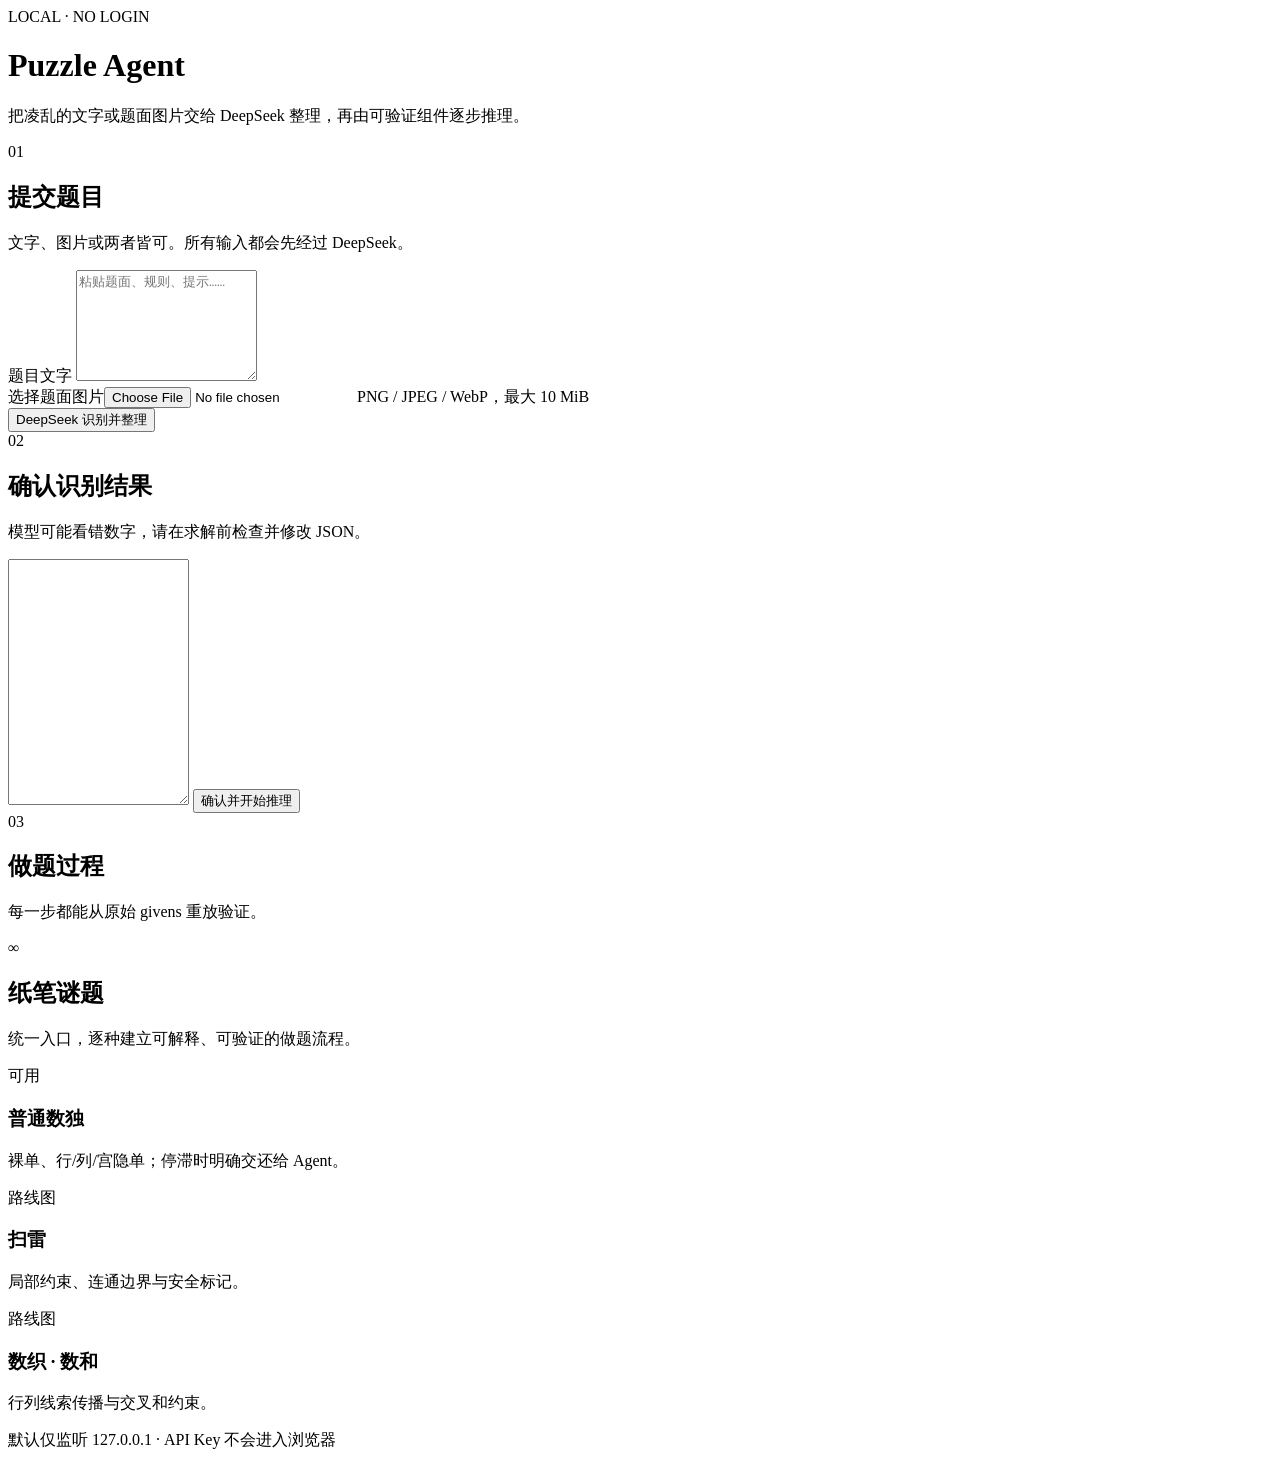
==== src/puzzle_agent/web/static/index.html @ b17a1d22 "feat: add local puzzle web and replayable sudoku" ====
<!doctype html>
<html lang="zh-CN">
<head>
  <meta charset="utf-8">
  <meta name="viewport" content="width=device-width, initial-scale=1">
  <title>Puzzle Agent · 本地解谜台</title>
  <link rel="stylesheet" href="/static/styles.css">
</head>
<body>
  <header class="hero">
    <div><span class="eyebrow">LOCAL · NO LOGIN</span><h1>Puzzle Agent</h1></div>
    <p>把凌乱的文字或题面图片交给 DeepSeek 整理，再由可验证组件逐步推理。</p>
  </header>
  <main>
    <section class="panel intake-panel">
      <div class="section-title"><span>01</span><div><h2>提交题目</h2><p>文字、图片或两者皆可。所有输入都会先经过 DeepSeek。</p></div></div>
      <label for="puzzle-text">题目文字</label>
      <textarea id="puzzle-text" rows="7" placeholder="粘贴题面、规则、提示……"></textarea>
      <div class="file-row"><label class="file-button">选择题面图片<input id="puzzle-image" type="file" accept="image/png,image/jpeg,image/webp"></label><span id="file-name">PNG / JPEG / WebP，最大 10 MiB</span></div>
      <button id="normalize" class="primary">DeepSeek 识别并整理</button>
      <div id="progress" class="progress" aria-live="polite"></div>
    </section>

    <section id="preview" class="panel hidden">
      <div class="section-title"><span>02</span><div><h2>确认识别结果</h2><p>模型可能看错数字，请在求解前检查并修改 JSON。</p></div></div>
      <div id="meta" class="meta"></div>
      <textarea id="canonical" rows="16" spellcheck="false"></textarea>
      <button id="confirm" class="primary">确认并开始推理</button>
    </section>

    <section id="result" class="panel hidden">
      <div class="section-title"><span>03</span><div><h2>做题过程</h2><p>每一步都能从原始 givens 重放验证。</p></div></div>
      <div id="status" class="status"></div><div id="grid" class="sudoku-grid"></div><ol id="trace" class="trace"></ol>
    </section>

    <section class="paper-section">
      <div class="section-title"><span>∞</span><div><h2>纸笔谜题</h2><p>统一入口，逐种建立可解释、可验证的做题流程。</p></div></div>
      <div class="cards">
        <article class="puzzle-card enabled"><div class="badge">可用</div><h3>普通数独</h3><p>裸单、行/列/宫隐单；停滞时明确交还给 Agent。</p></article>
        <article class="puzzle-card"><div class="badge">路线图</div><h3>扫雷</h3><p>局部约束、连通边界与安全标记。</p></article>
        <article class="puzzle-card"><div class="badge">路线图</div><h3>数织 · 数和</h3><p>行列线索传播与交叉和约束。</p></article>
      </div>
    </section>
  </main>
  <footer>默认仅监听 127.0.0.1 · API Key 不会进入浏览器</footer>
  <script src="/static/app.js" defer></script>
</body>
</html>
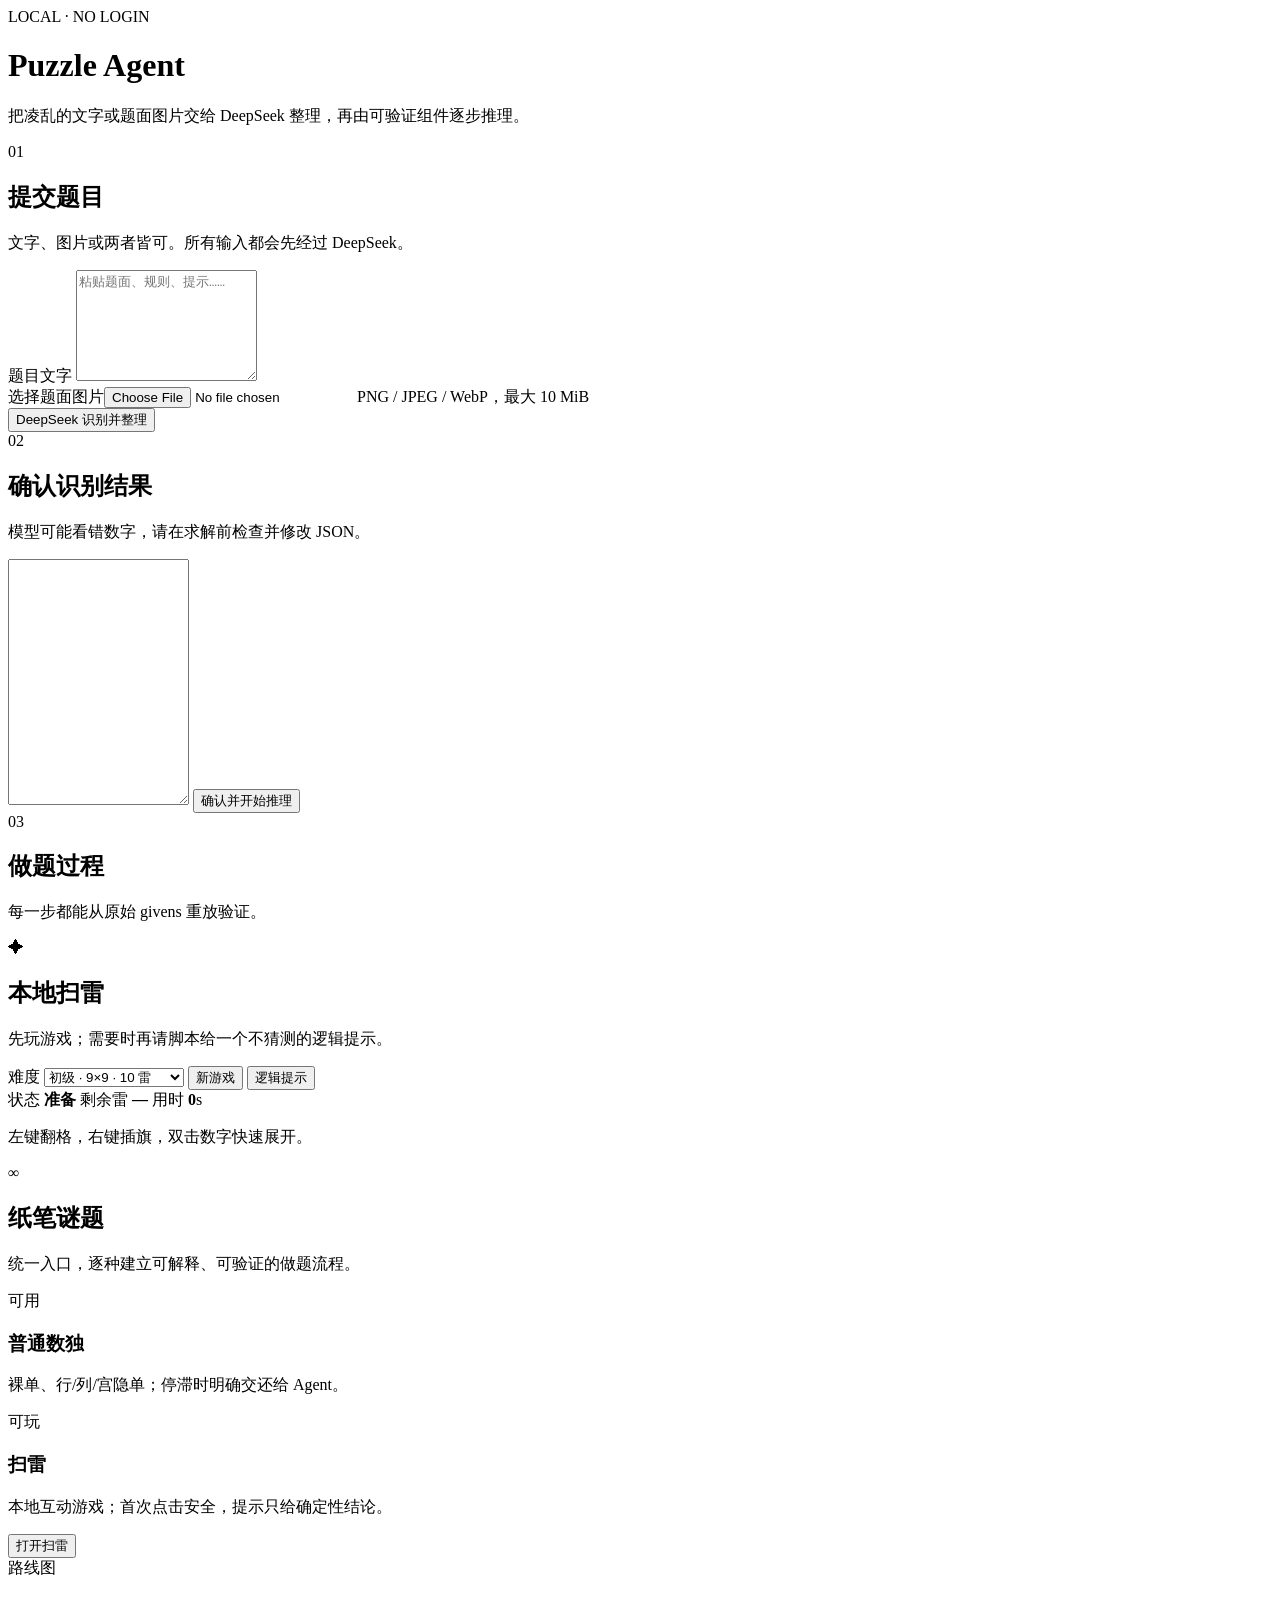
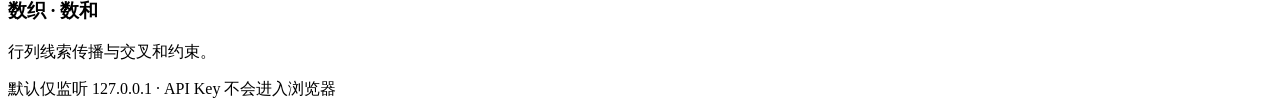
==== commit db773c30: "feat: add interactive local minesweeper" ====
--- a/src/puzzle_agent/web/static/index.html
+++ b/src/puzzle_agent/web/static/index.html
@@ -33,11 +33,32 @@
       <div id="status" class="status"></div><div id="grid" class="sudoku-grid"></div><ol id="trace" class="trace"></ol>
     </section>
 
+    <section id="minesweeper-game" class="panel hidden" aria-labelledby="minesweeper-title">
+      <div class="section-title"><span>✦</span><div><h2 id="minesweeper-title">本地扫雷</h2><p>先玩游戏；需要时再请脚本给一个不猜测的逻辑提示。</p></div></div>
+      <div class="mine-toolbar">
+        <label for="mine-difficulty">难度</label>
+        <select id="mine-difficulty">
+          <option value="beginner">初级 · 9×9 · 10 雷</option>
+          <option value="intermediate">中级 · 16×16 · 40 雷</option>
+          <option value="expert">高级 · 16×30 · 99 雷</option>
+        </select>
+        <button id="mine-new" class="primary">新游戏</button>
+        <button id="mine-hint">逻辑提示</button>
+      </div>
+      <div class="mine-stats" aria-live="polite">
+        <span>状态 <strong id="mine-status">准备</strong></span>
+        <span>剩余雷 <strong id="mine-remaining">—</strong></span>
+        <span>用时 <strong id="mine-time">0</strong>s</span>
+      </div>
+      <p id="mine-message" class="mine-message">左键翻格，右键插旗，双击数字快速展开。</p>
+      <div class="mine-board-wrap"><div id="mine-board" class="mine-board" role="grid" aria-label="扫雷棋盘"></div></div>
+    </section>
+
     <section class="paper-section">
       <div class="section-title"><span>∞</span><div><h2>纸笔谜题</h2><p>统一入口，逐种建立可解释、可验证的做题流程。</p></div></div>
       <div class="cards">
         <article class="puzzle-card enabled"><div class="badge">可用</div><h3>普通数独</h3><p>裸单、行/列/宫隐单；停滞时明确交还给 Agent。</p></article>
-        <article class="puzzle-card"><div class="badge">路线图</div><h3>扫雷</h3><p>局部约束、连通边界与安全标记。</p></article>
+        <article class="puzzle-card enabled"><div class="badge">可玩</div><h3>扫雷</h3><p>本地互动游戏；首次点击安全，提示只给确定性结论。</p><button id="open-minesweeper">打开扫雷</button></article>
         <article class="puzzle-card"><div class="badge">路线图</div><h3>数织 · 数和</h3><p>行列线索传播与交叉和约束。</p></article>
       </div>
     </section>
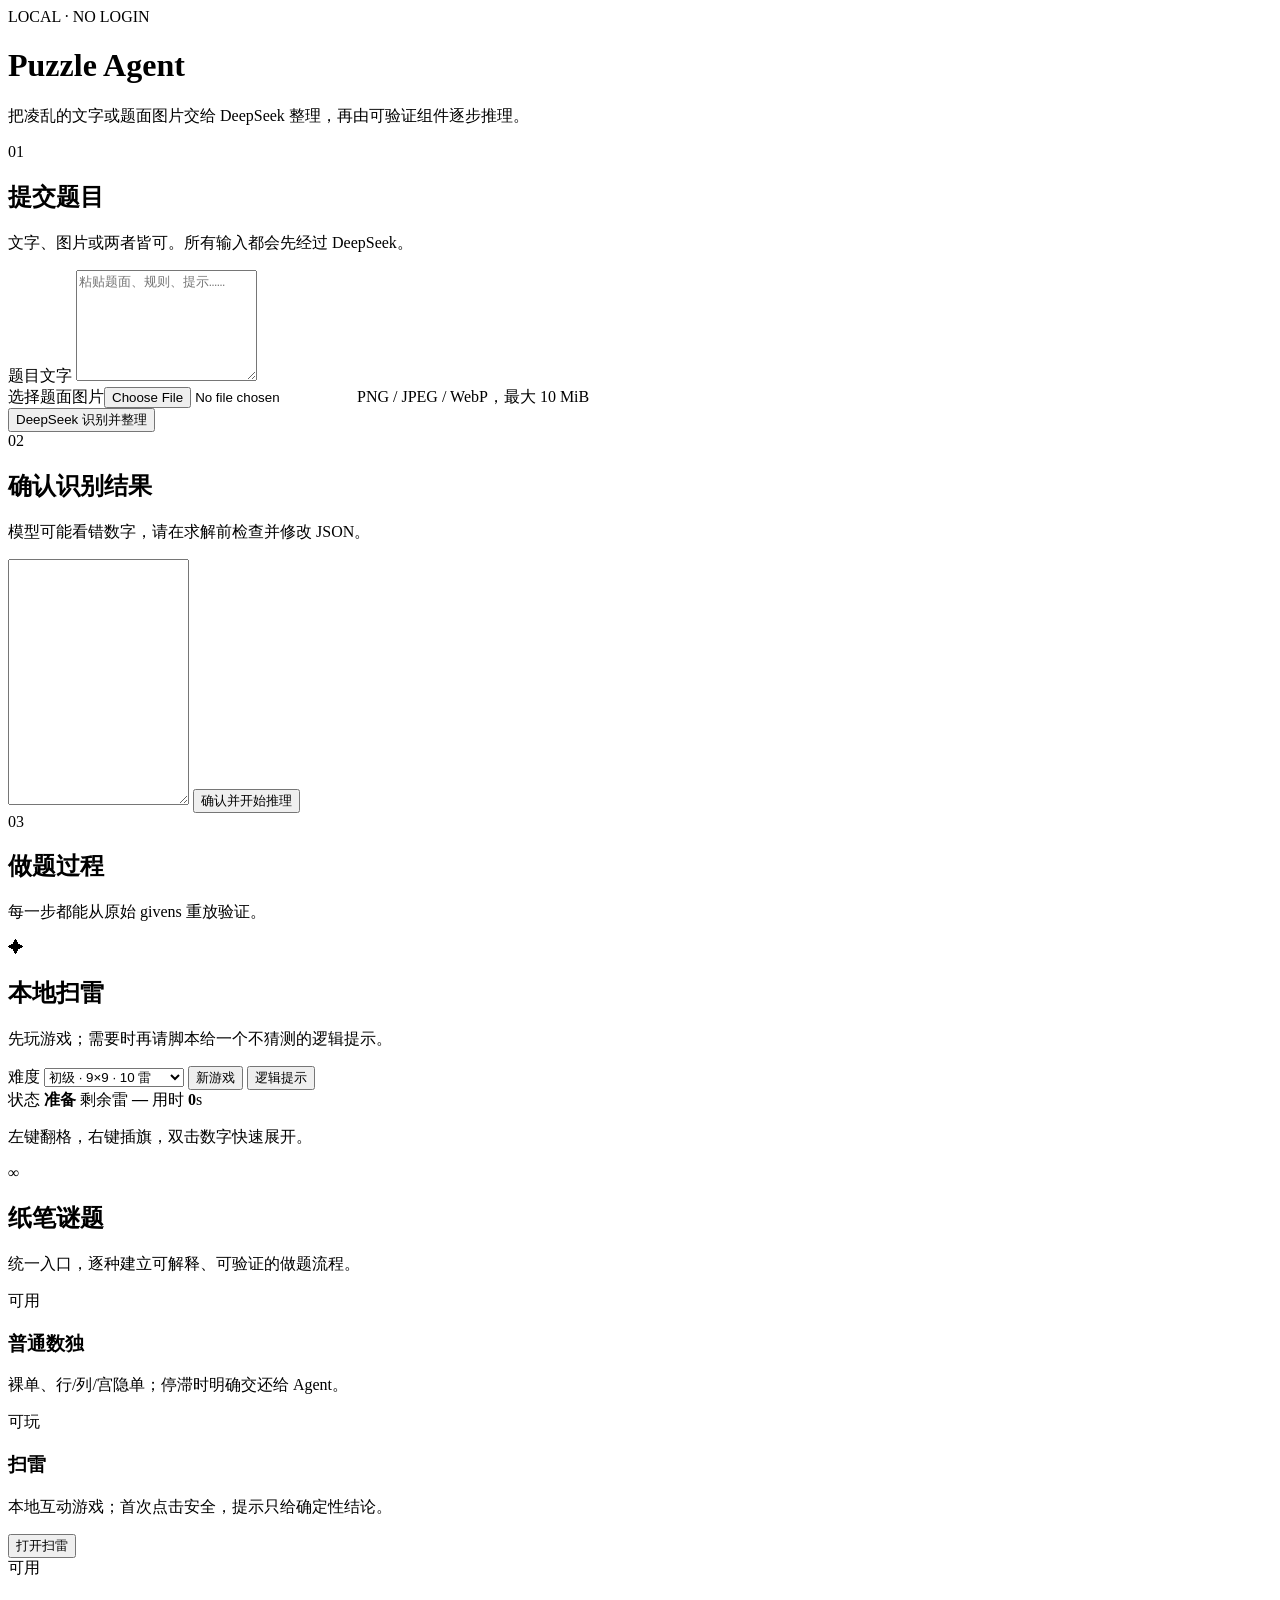
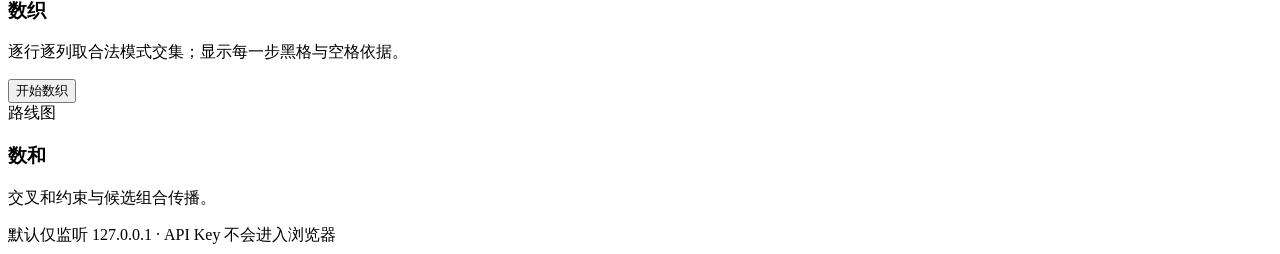
==== commit 271d302d: "feat(P0008): add replayable nonogram deduction" ====
--- a/src/puzzle_agent/web/static/index.html
+++ b/src/puzzle_agent/web/static/index.html
@@ -30,7 +30,7 @@
 
     <section id="result" class="panel hidden">
       <div class="section-title"><span>03</span><div><h2>做题过程</h2><p>每一步都能从原始 givens 重放验证。</p></div></div>
-      <div id="status" class="status"></div><div id="grid" class="sudoku-grid"></div><ol id="trace" class="trace"></ol>
+      <div id="status" class="status"></div><div id="grid" class="sudoku-grid"></div><div id="nonogram-grid" class="nonogram-grid hidden" role="grid" aria-label="数织结果"></div><ol id="trace" class="trace"></ol>
     </section>
 
     <section id="minesweeper-game" class="panel hidden" aria-labelledby="minesweeper-title">
@@ -59,7 +59,8 @@
       <div class="cards">
         <article class="puzzle-card enabled"><div class="badge">可用</div><h3>普通数独</h3><p>裸单、行/列/宫隐单；停滞时明确交还给 Agent。</p></article>
         <article class="puzzle-card enabled"><div class="badge">可玩</div><h3>扫雷</h3><p>本地互动游戏；首次点击安全，提示只给确定性结论。</p><button id="open-minesweeper">打开扫雷</button></article>
-        <article class="puzzle-card"><div class="badge">路线图</div><h3>数织 · 数和</h3><p>行列线索传播与交叉和约束。</p></article>
+        <article class="puzzle-card enabled"><div class="badge">可用</div><h3>数织</h3><p>逐行逐列取合法模式交集；显示每一步黑格与空格依据。</p><button id="open-nonogram">开始数织</button></article>
+        <article class="puzzle-card"><div class="badge">路线图</div><h3>数和</h3><p>交叉和约束与候选组合传播。</p></article>
       </div>
     </section>
   </main>
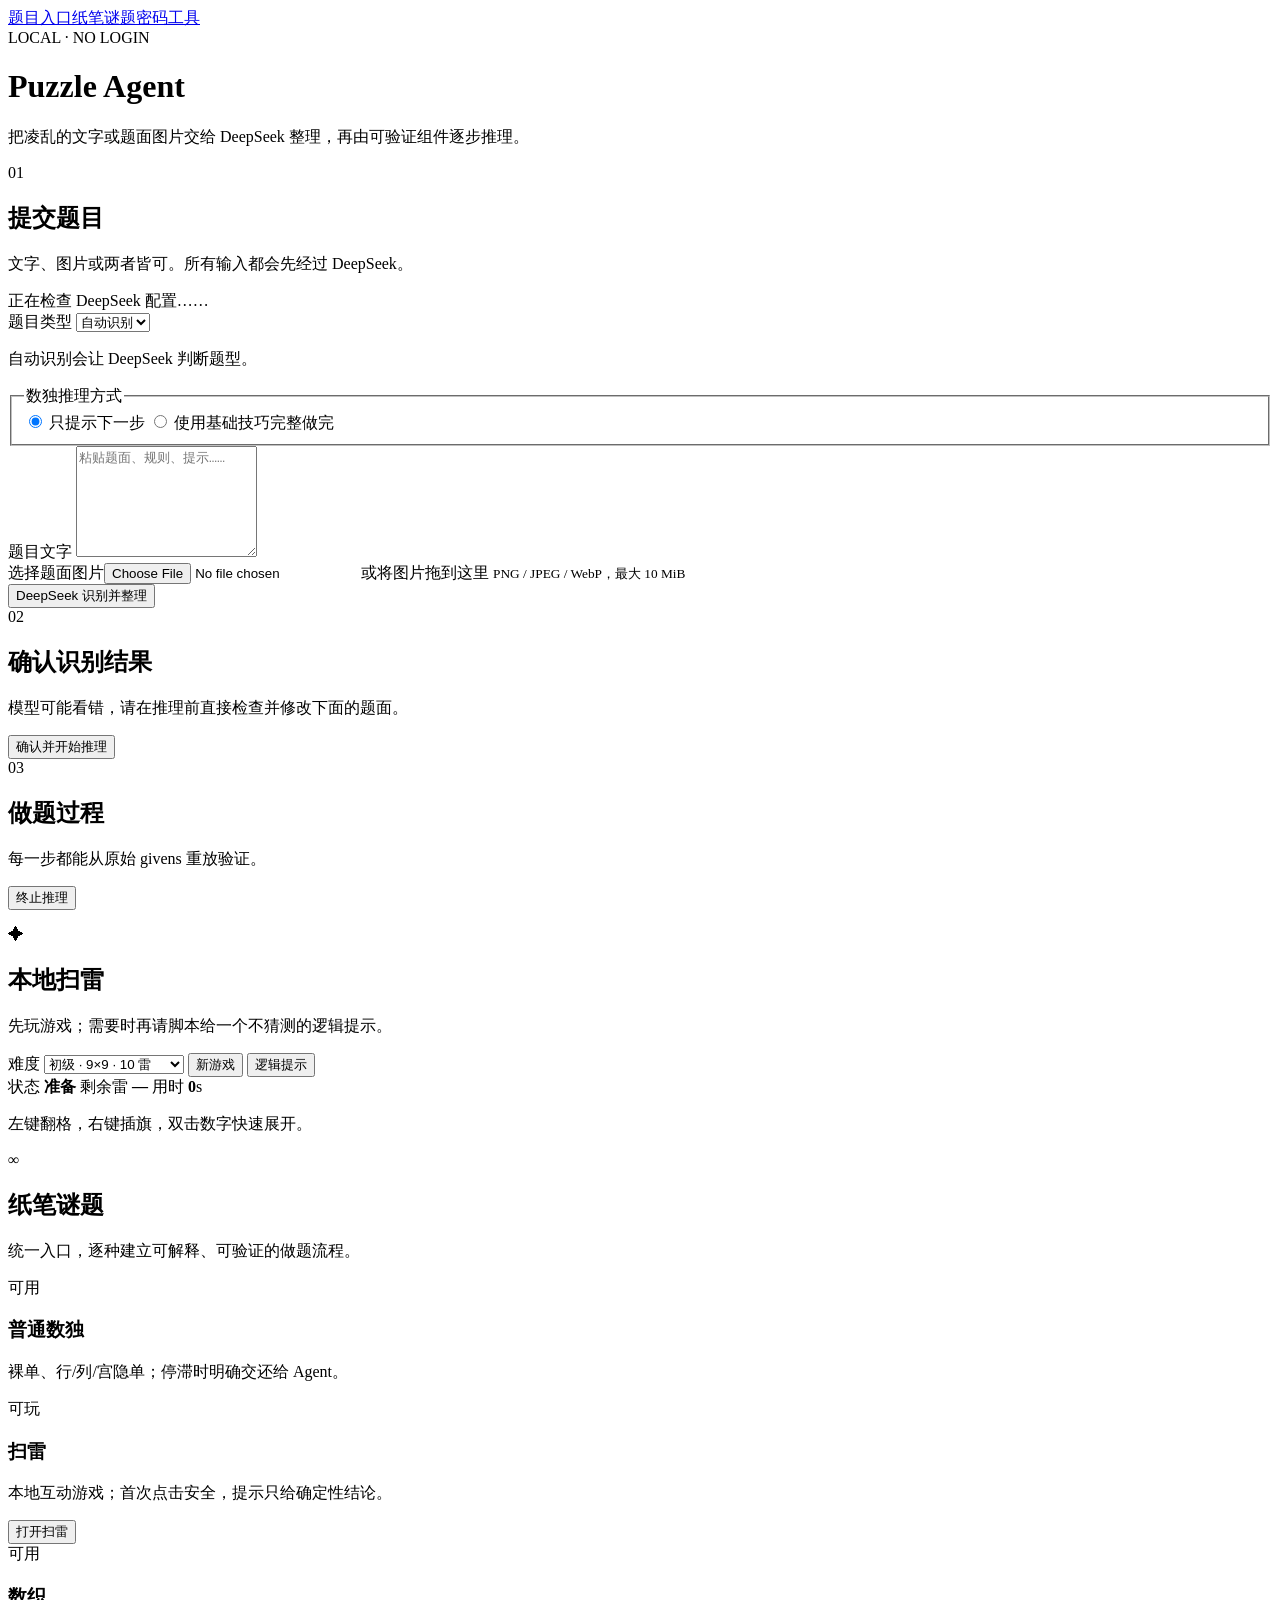
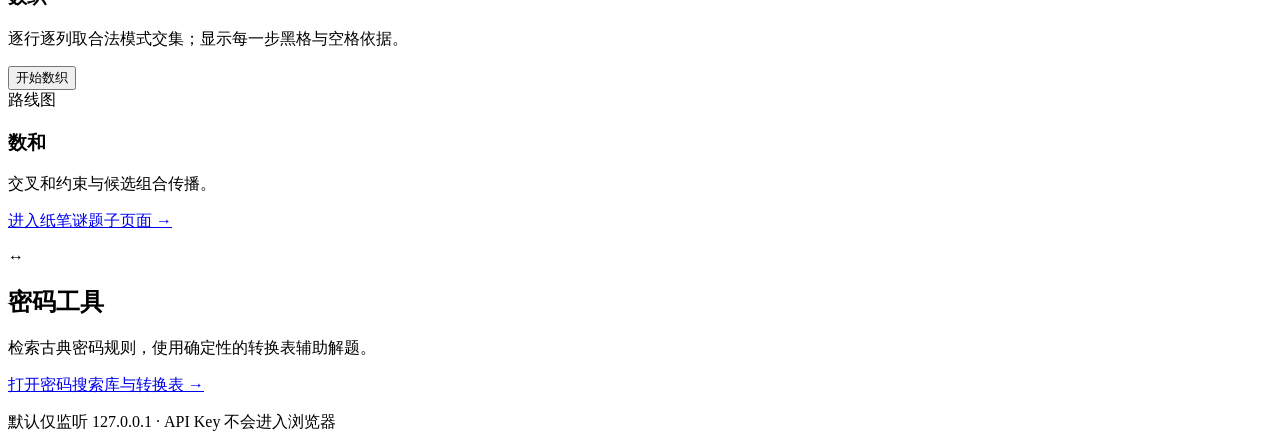
==== commit ec22f1cc: "feat: expand local puzzle tools and intake UX" ====
--- a/src/puzzle_agent/web/static/index.html
+++ b/src/puzzle_agent/web/static/index.html
@@ -7,6 +7,7 @@
   <link rel="stylesheet" href="/static/styles.css">
 </head>
 <body>
+  <nav class="site-nav" aria-label="主导航"><a class="active" href="/">题目入口</a><a href="/paper-puzzles">纸笔谜题</a><a href="/cipher-tools">密码工具</a></nav>
   <header class="hero">
     <div><span class="eyebrow">LOCAL · NO LOGIN</span><h1>Puzzle Agent</h1></div>
     <p>把凌乱的文字或题面图片交给 DeepSeek 整理，再由可验证组件逐步推理。</p>
@@ -14,23 +15,45 @@
   <main>
     <section class="panel intake-panel">
       <div class="section-title"><span>01</span><div><h2>提交题目</h2><p>文字、图片或两者皆可。所有输入都会先经过 DeepSeek。</p></div></div>
+      <div id="deepseek-state" class="service-state pending" aria-live="polite">正在检查 DeepSeek 配置……</div>
+      <div class="route-controls">
+        <label for="puzzle-kind">题目类型</label>
+        <select id="puzzle-kind">
+          <option value="auto">自动识别</option>
+          <option value="general">普通谜题</option>
+          <option value="sudoku">普通数独</option>
+          <option value="nonogram">数织</option>
+        </select>
+        <p id="entry-context" class="route-note">自动识别会让 DeepSeek 判断题型。</p>
+      </div>
+      <fieldset id="sudoku-options" class="mode-options hidden">
+        <legend>数独推理方式</legend>
+        <label><input type="radio" name="sudoku-mode" value="next_step" checked> 只提示下一步</label>
+        <label><input type="radio" name="sudoku-mode" value="full"> 使用基础技巧完整做完</label>
+      </fieldset>
       <label for="puzzle-text">题目文字</label>
       <textarea id="puzzle-text" rows="7" placeholder="粘贴题面、规则、提示……"></textarea>
-      <div class="file-row"><label class="file-button">选择题面图片<input id="puzzle-image" type="file" accept="image/png,image/jpeg,image/webp"></label><span id="file-name">PNG / JPEG / WebP，最大 10 MiB</span></div>
+      <div id="image-drop-zone" class="drop-zone">
+        <label class="file-button">选择题面图片<input id="puzzle-image" type="file" accept="image/png,image/jpeg,image/webp"></label>
+        <span>或将图片拖到这里</span>
+        <small id="file-name">PNG / JPEG / WebP，最大 10 MiB</small>
+      </div>
       <button id="normalize" class="primary">DeepSeek 识别并整理</button>
       <div id="progress" class="progress" aria-live="polite"></div>
     </section>
 
     <section id="preview" class="panel hidden">
-      <div class="section-title"><span>02</span><div><h2>确认识别结果</h2><p>模型可能看错数字，请在求解前检查并修改 JSON。</p></div></div>
+      <div class="section-title"><span>02</span><div><h2>确认识别结果</h2><p>模型可能看错，请在推理前直接检查并修改下面的题面。</p></div></div>
       <div id="meta" class="meta"></div>
-      <textarea id="canonical" rows="16" spellcheck="false"></textarea>
+      <div id="canonical-editor" class="canonical-editor"></div>
       <button id="confirm" class="primary">确认并开始推理</button>
     </section>
 
     <section id="result" class="panel hidden">
       <div class="section-title"><span>03</span><div><h2>做题过程</h2><p>每一步都能从原始 givens 重放验证。</p></div></div>
-      <div id="status" class="status"></div><div id="grid" class="sudoku-grid"></div><div id="nonogram-grid" class="nonogram-grid hidden" role="grid" aria-label="数织结果"></div><ol id="trace" class="trace"></ol>
+      <div id="status" class="status"></div>
+      <button id="stop-reasoning" class="danger hidden" type="button">终止推理</button>
+      <div id="grid" class="sudoku-grid"></div><div id="nonogram-grid" class="nonogram-grid hidden" role="grid" aria-label="数织结果"></div><ol id="trace" class="trace"></ol>
     </section>
 
     <section id="minesweeper-game" class="panel hidden" aria-labelledby="minesweeper-title">
@@ -62,6 +85,12 @@
         <article class="puzzle-card enabled"><div class="badge">可用</div><h3>数织</h3><p>逐行逐列取合法模式交集；显示每一步黑格与空格依据。</p><button id="open-nonogram">开始数织</button></article>
         <article class="puzzle-card"><div class="badge">路线图</div><h3>数和</h3><p>交叉和约束与候选组合传播。</p></article>
       </div>
+      <p class="section-link"><a href="/paper-puzzles">进入纸笔谜题子页面 →</a></p>
+    </section>
+
+    <section class="paper-section">
+      <div class="section-title"><span>↔</span><div><h2>密码工具</h2><p>检索古典密码规则，使用确定性的转换表辅助解题。</p></div></div>
+      <p class="section-link"><a href="/cipher-tools">打开密码搜索库与转换表 →</a></p>
     </section>
   </main>
   <footer>默认仅监听 127.0.0.1 · API Key 不会进入浏览器</footer>
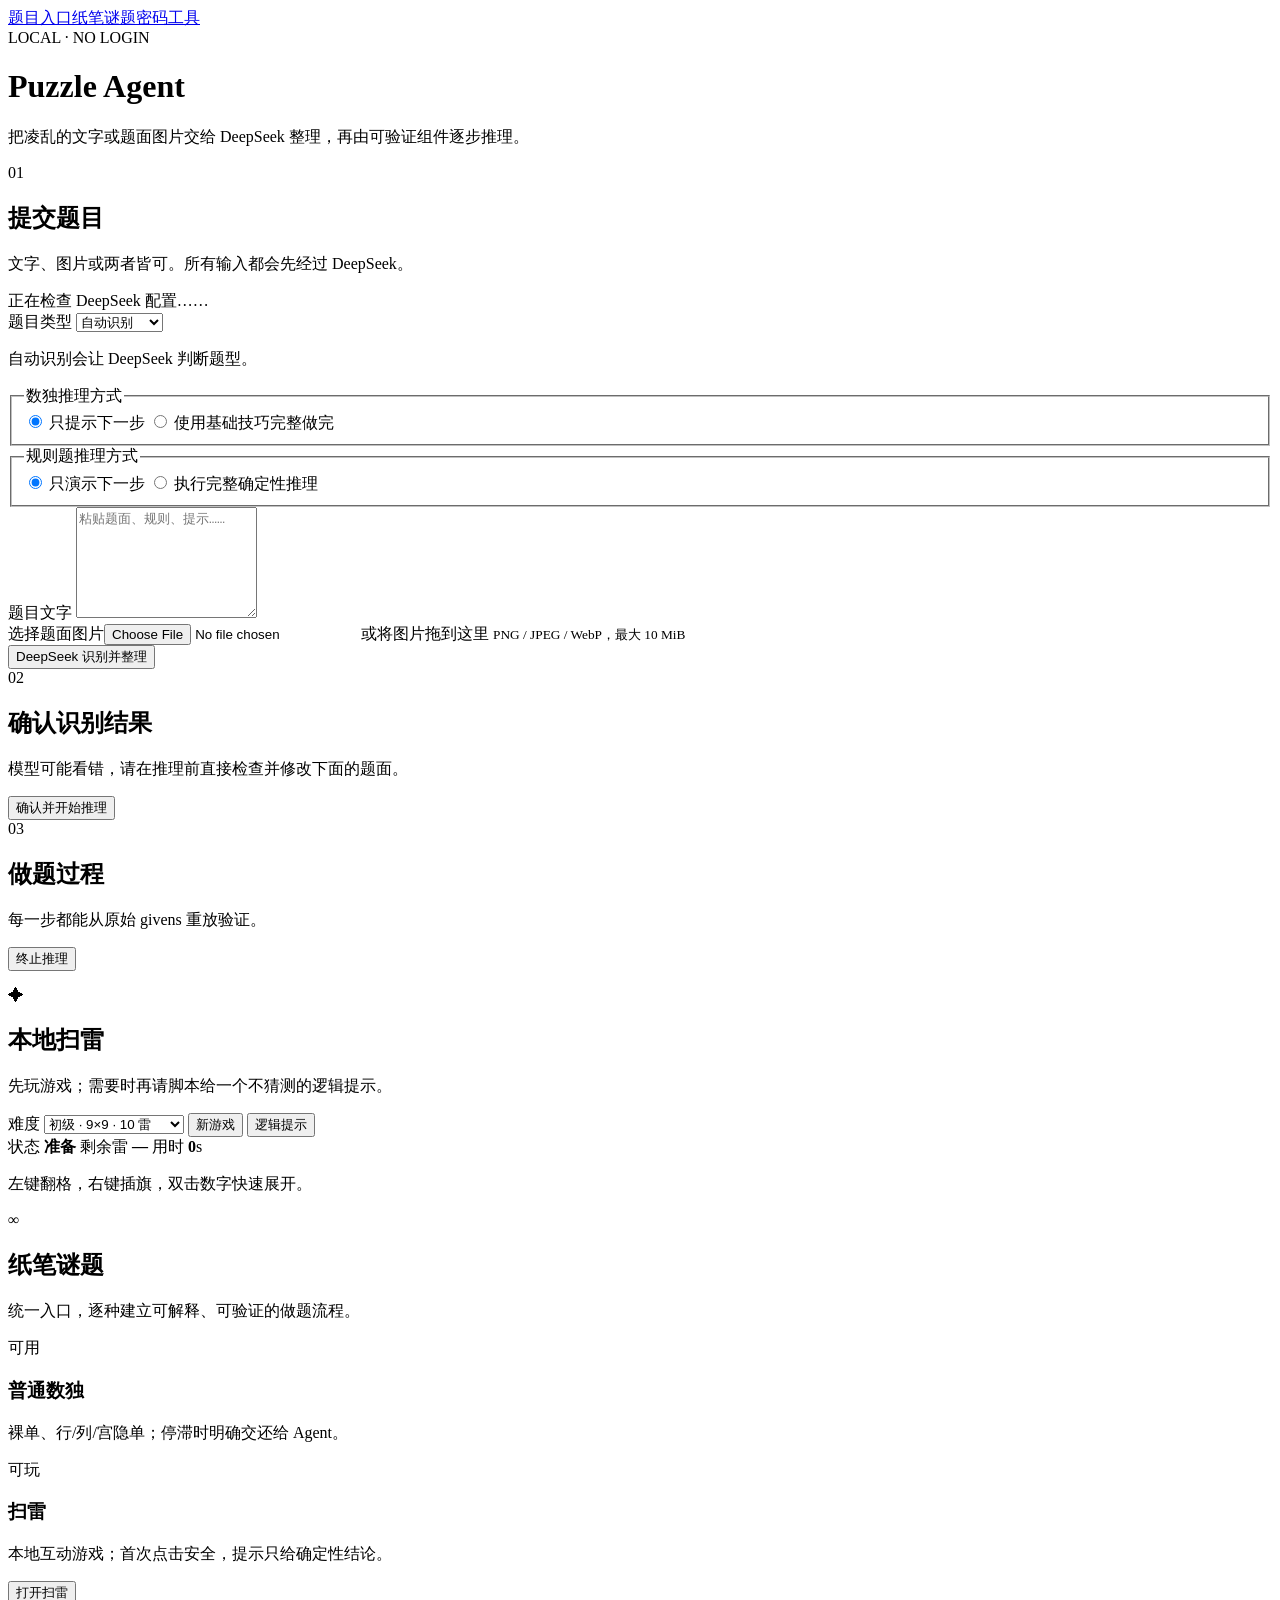
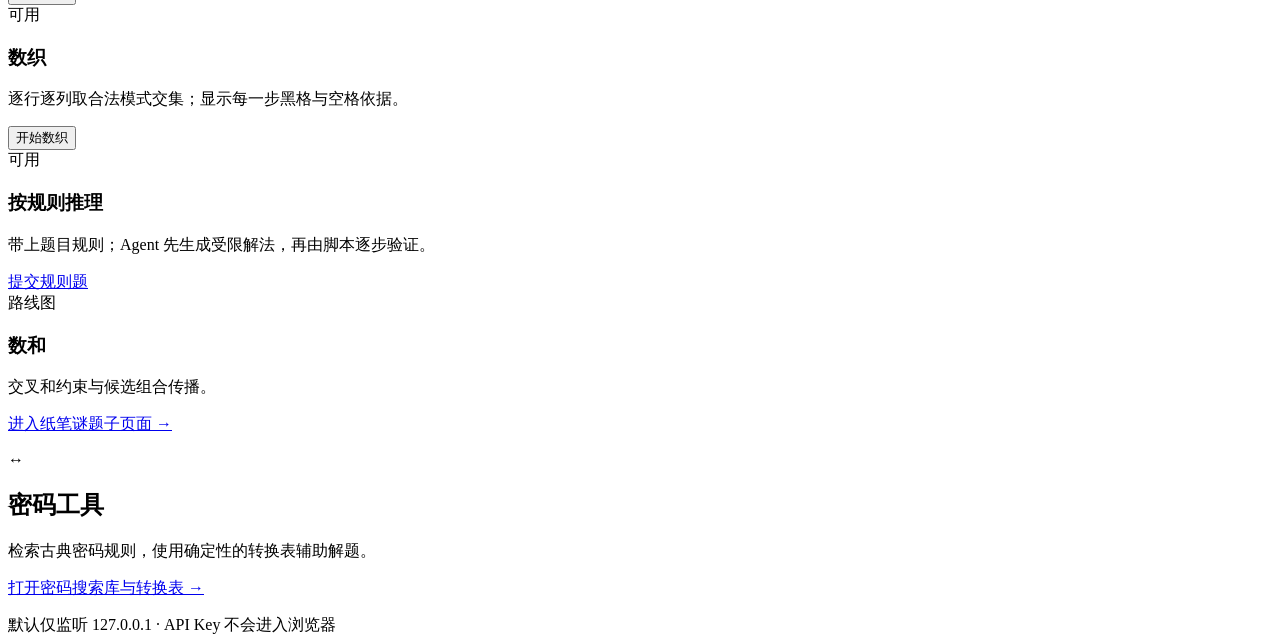
==== commit 14c1b4ed: "feat: add rule-derived paper puzzle solver" ====
--- a/src/puzzle_agent/web/static/index.html
+++ b/src/puzzle_agent/web/static/index.html
@@ -23,6 +23,7 @@
           <option value="general">普通谜题</option>
           <option value="sudoku">普通数独</option>
           <option value="nonogram">数织</option>
+          <option value="rule_puzzle">按规则推理</option>
         </select>
         <p id="entry-context" class="route-note">自动识别会让 DeepSeek 判断题型。</p>
       </div>
@@ -30,6 +31,11 @@
         <legend>数独推理方式</legend>
         <label><input type="radio" name="sudoku-mode" value="next_step" checked> 只提示下一步</label>
         <label><input type="radio" name="sudoku-mode" value="full"> 使用基础技巧完整做完</label>
+      </fieldset>
+      <fieldset id="rule-puzzle-options" class="mode-options hidden">
+        <legend>规则题推理方式</legend>
+        <label><input type="radio" name="rule-puzzle-mode" value="next_step" checked> 只演示下一步</label>
+        <label><input type="radio" name="rule-puzzle-mode" value="full"> 执行完整确定性推理</label>
       </fieldset>
       <label for="puzzle-text">题目文字</label>
       <textarea id="puzzle-text" rows="7" placeholder="粘贴题面、规则、提示……"></textarea>
@@ -83,6 +89,7 @@
         <article class="puzzle-card enabled"><div class="badge">可用</div><h3>普通数独</h3><p>裸单、行/列/宫隐单；停滞时明确交还给 Agent。</p></article>
         <article class="puzzle-card enabled"><div class="badge">可玩</div><h3>扫雷</h3><p>本地互动游戏；首次点击安全，提示只给确定性结论。</p><button id="open-minesweeper">打开扫雷</button></article>
         <article class="puzzle-card enabled"><div class="badge">可用</div><h3>数织</h3><p>逐行逐列取合法模式交集；显示每一步黑格与空格依据。</p><button id="open-nonogram">开始数织</button></article>
+        <article class="puzzle-card enabled"><div class="badge">可用</div><h3>按规则推理</h3><p>带上题目规则；Agent 先生成受限解法，再由脚本逐步验证。</p><a class="button-link" href="/?kind=rule_puzzle">提交规则题</a></article>
         <article class="puzzle-card"><div class="badge">路线图</div><h3>数和</h3><p>交叉和约束与候选组合传播。</p></article>
       </div>
       <p class="section-link"><a href="/paper-puzzles">进入纸笔谜题子页面 →</a></p>
@@ -94,6 +101,8 @@
     </section>
   </main>
   <footer>默认仅监听 127.0.0.1 · API Key 不会进入浏览器</footer>
+  <script src="/static/sudoku-navigation.js" defer></script>
+  <script src="/static/agent-trace.js" defer></script>
   <script src="/static/app.js" defer></script>
 </body>
 </html>
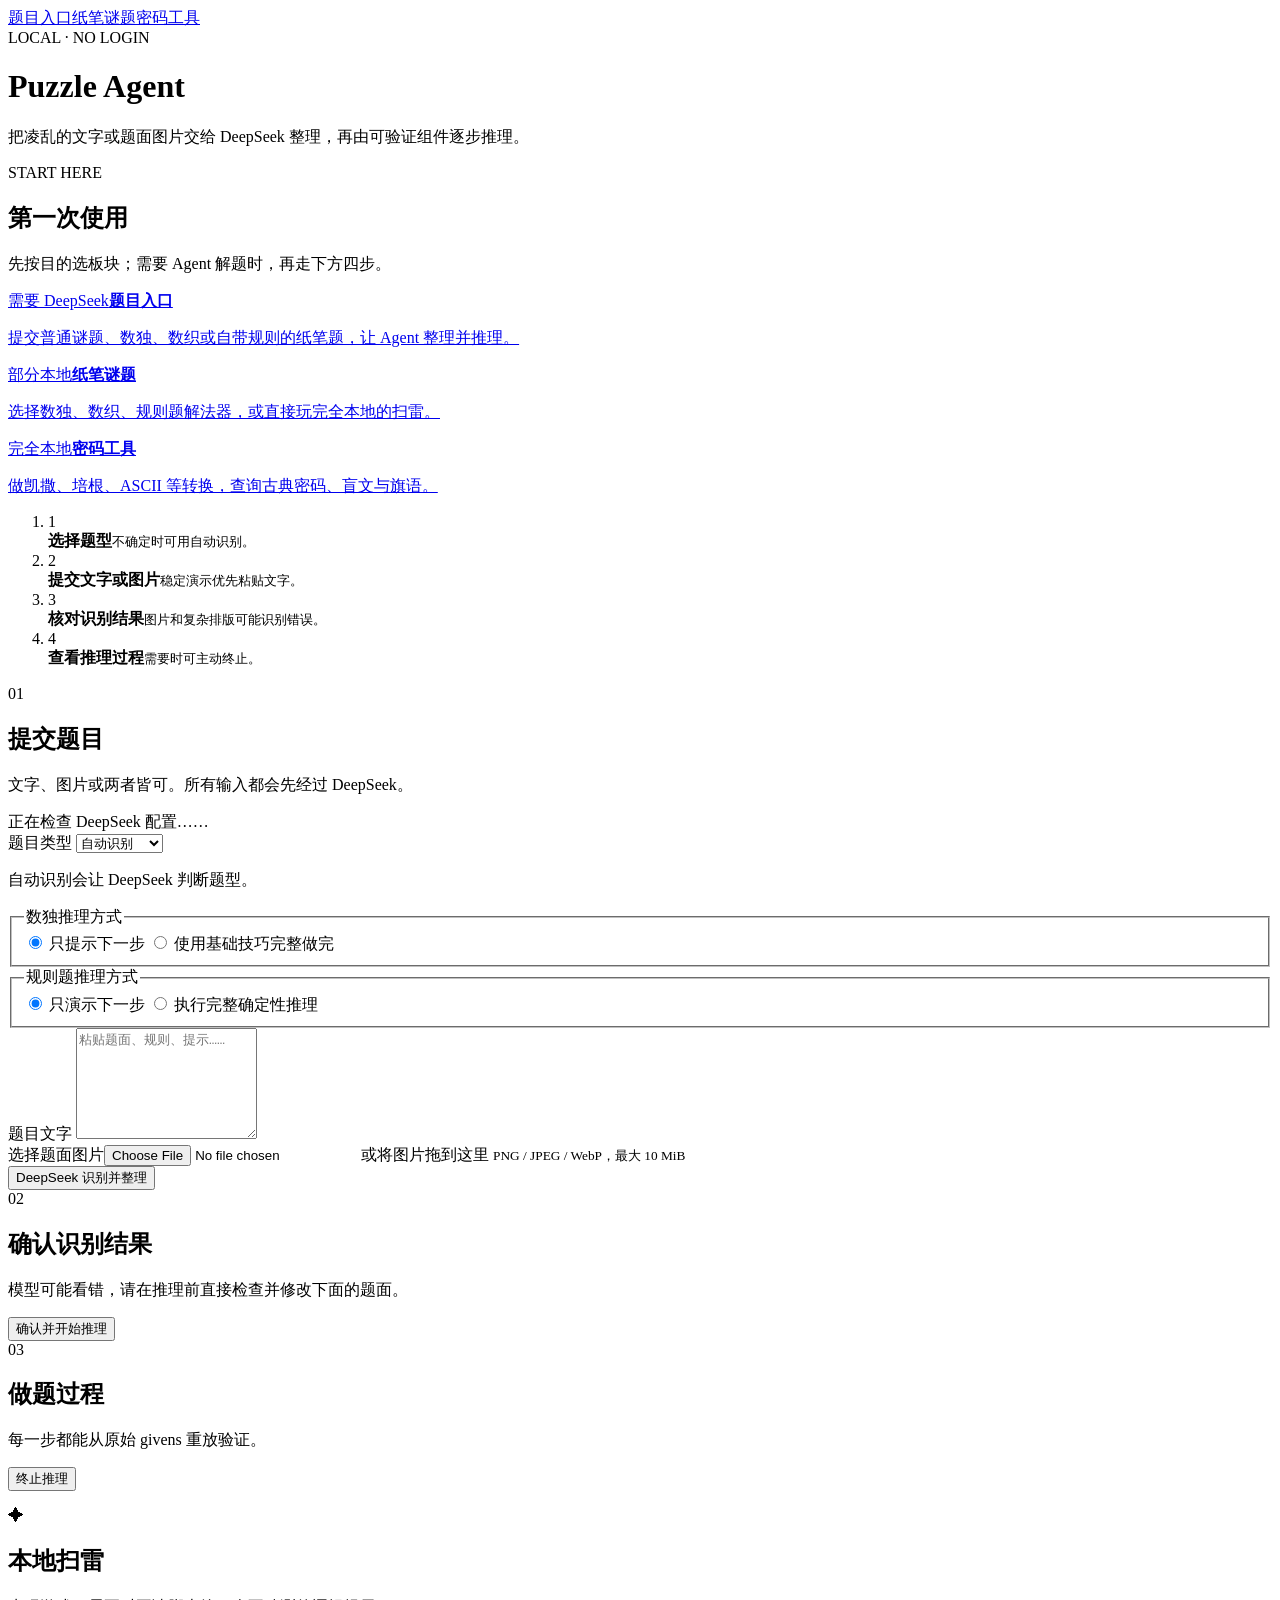
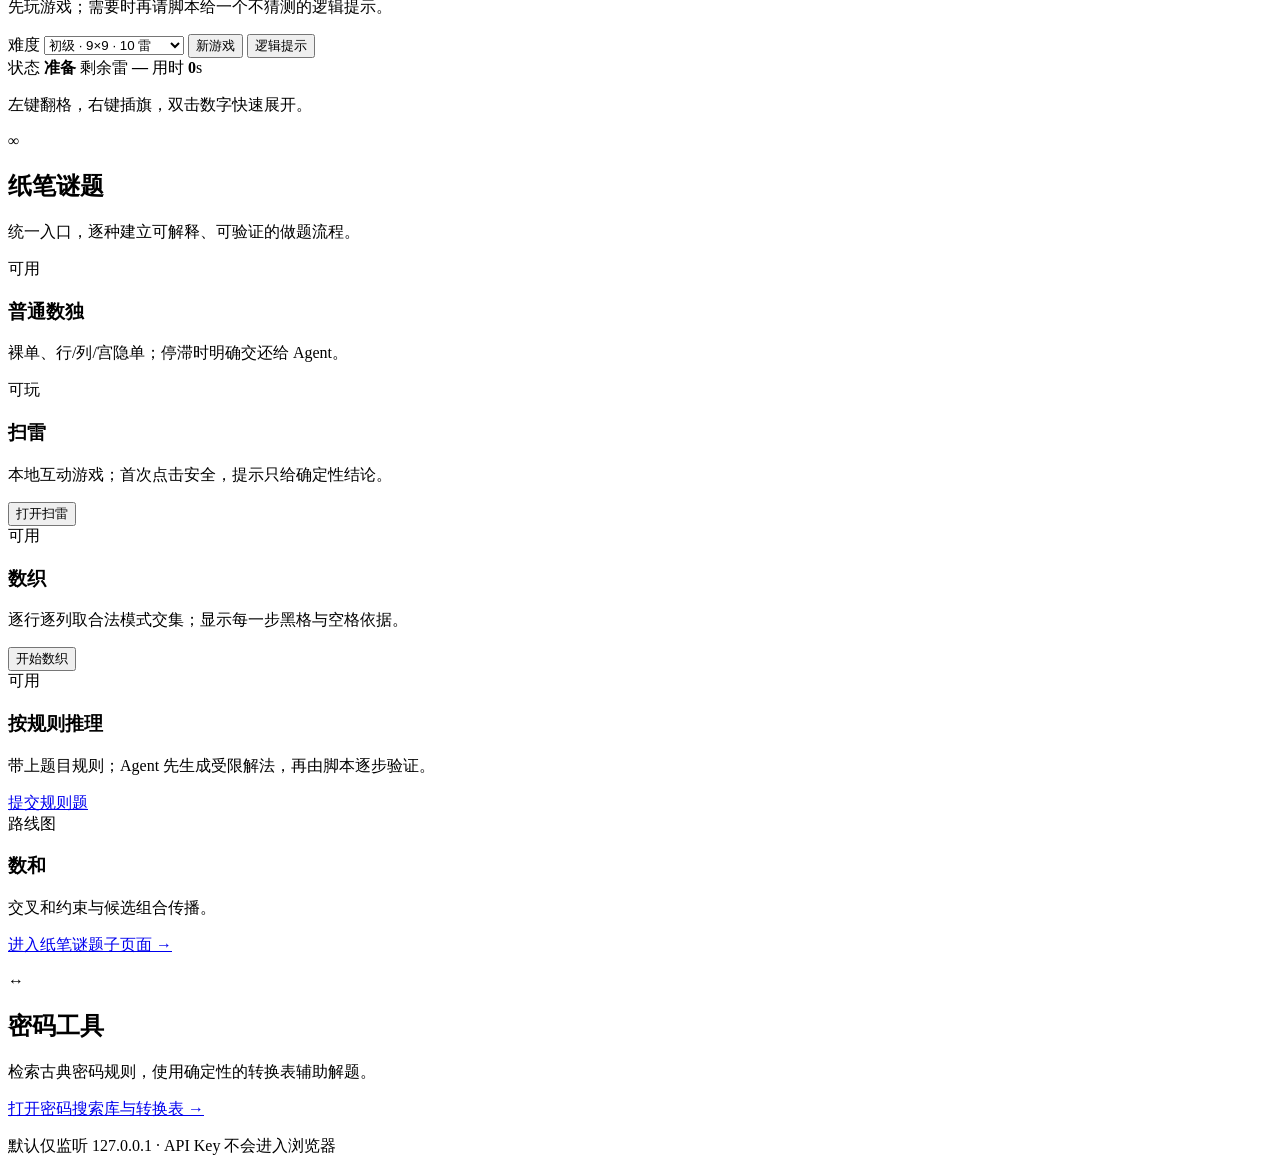
==== commit c1020bf7: "fix: harden puzzle intake and answer delivery" ====
--- a/src/puzzle_agent/web/static/index.html
+++ b/src/puzzle_agent/web/static/index.html
@@ -13,7 +13,25 @@
     <p>把凌乱的文字或题面图片交给 DeepSeek 整理，再由可验证组件逐步推理。</p>
   </header>
   <main>
-    <section class="panel intake-panel">
+    <section class="guide-panel" aria-labelledby="home-guide-title">
+      <div class="guide-heading">
+        <div><span class="eyebrow">START HERE</span><h2 id="home-guide-title">第一次使用</h2></div>
+        <p>先按目的选板块；需要 Agent 解题时，再走下方四步。</p>
+      </div>
+      <div class="guide-grid guide-routes">
+        <a class="guide-card" href="#intake"><span class="guide-kicker">需要 DeepSeek</span><strong>题目入口</strong><p>提交普通谜题、数独、数织或自带规则的纸笔题，让 Agent 整理并推理。</p></a>
+        <a class="guide-card" href="/paper-puzzles"><span class="guide-kicker local">部分本地</span><strong>纸笔谜题</strong><p>选择数独、数织、规则题解法器，或直接玩完全本地的扫雷。</p></a>
+        <a class="guide-card" href="/cipher-tools"><span class="guide-kicker local">完全本地</span><strong>密码工具</strong><p>做凯撒、培根、ASCII 等转换，查询古典密码、盲文与旗语。</p></a>
+      </div>
+      <ol class="guide-steps" aria-label="Agent 解题四步">
+        <li><span>1</span><div><strong>选择题型</strong><small>不确定时可用自动识别。</small></div></li>
+        <li><span>2</span><div><strong>提交文字或图片</strong><small>稳定演示优先粘贴文字。</small></div></li>
+        <li><span>3</span><div><strong>核对识别结果</strong><small>图片和复杂排版可能识别错误。</small></div></li>
+        <li><span>4</span><div><strong>查看推理过程</strong><small>需要时可主动终止。</small></div></li>
+      </ol>
+    </section>
+
+    <section id="intake" class="panel intake-panel">
       <div class="section-title"><span>01</span><div><h2>提交题目</h2><p>文字、图片或两者皆可。所有输入都会先经过 DeepSeek。</p></div></div>
       <div id="deepseek-state" class="service-state pending" aria-live="polite">正在检查 DeepSeek 配置……</div>
       <div class="route-controls">
@@ -57,7 +75,7 @@
 
     <section id="result" class="panel hidden">
       <div class="section-title"><span>03</span><div><h2>做题过程</h2><p>每一步都能从原始 givens 重放验证。</p></div></div>
-      <div id="status" class="status"></div>
+      <div id="status" class="status" role="status" aria-live="polite"></div>
       <button id="stop-reasoning" class="danger hidden" type="button">终止推理</button>
       <div id="grid" class="sudoku-grid"></div><div id="nonogram-grid" class="nonogram-grid hidden" role="grid" aria-label="数织结果"></div><ol id="trace" class="trace"></ol>
     </section>
@@ -83,7 +101,7 @@
       <div class="mine-board-wrap"><div id="mine-board" class="mine-board" role="grid" aria-label="扫雷棋盘"></div></div>
     </section>
 
-    <section class="paper-section">
+    <section id="paper-catalog" class="paper-section">
       <div class="section-title"><span>∞</span><div><h2>纸笔谜题</h2><p>统一入口，逐种建立可解释、可验证的做题流程。</p></div></div>
       <div class="cards">
         <article class="puzzle-card enabled"><div class="badge">可用</div><h3>普通数独</h3><p>裸单、行/列/宫隐单；停滞时明确交还给 Agent。</p></article>
@@ -95,7 +113,7 @@
       <p class="section-link"><a href="/paper-puzzles">进入纸笔谜题子页面 →</a></p>
     </section>
 
-    <section class="paper-section">
+    <section id="cipher-catalog" class="paper-section">
       <div class="section-title"><span>↔</span><div><h2>密码工具</h2><p>检索古典密码规则，使用确定性的转换表辅助解题。</p></div></div>
       <p class="section-link"><a href="/cipher-tools">打开密码搜索库与转换表 →</a></p>
     </section>
@@ -103,6 +121,7 @@
   <footer>默认仅监听 127.0.0.1 · API Key 不会进入浏览器</footer>
   <script src="/static/sudoku-navigation.js" defer></script>
   <script src="/static/agent-trace.js" defer></script>
+  <script src="/static/response-error.js" defer></script>
   <script src="/static/app.js" defer></script>
 </body>
 </html>
